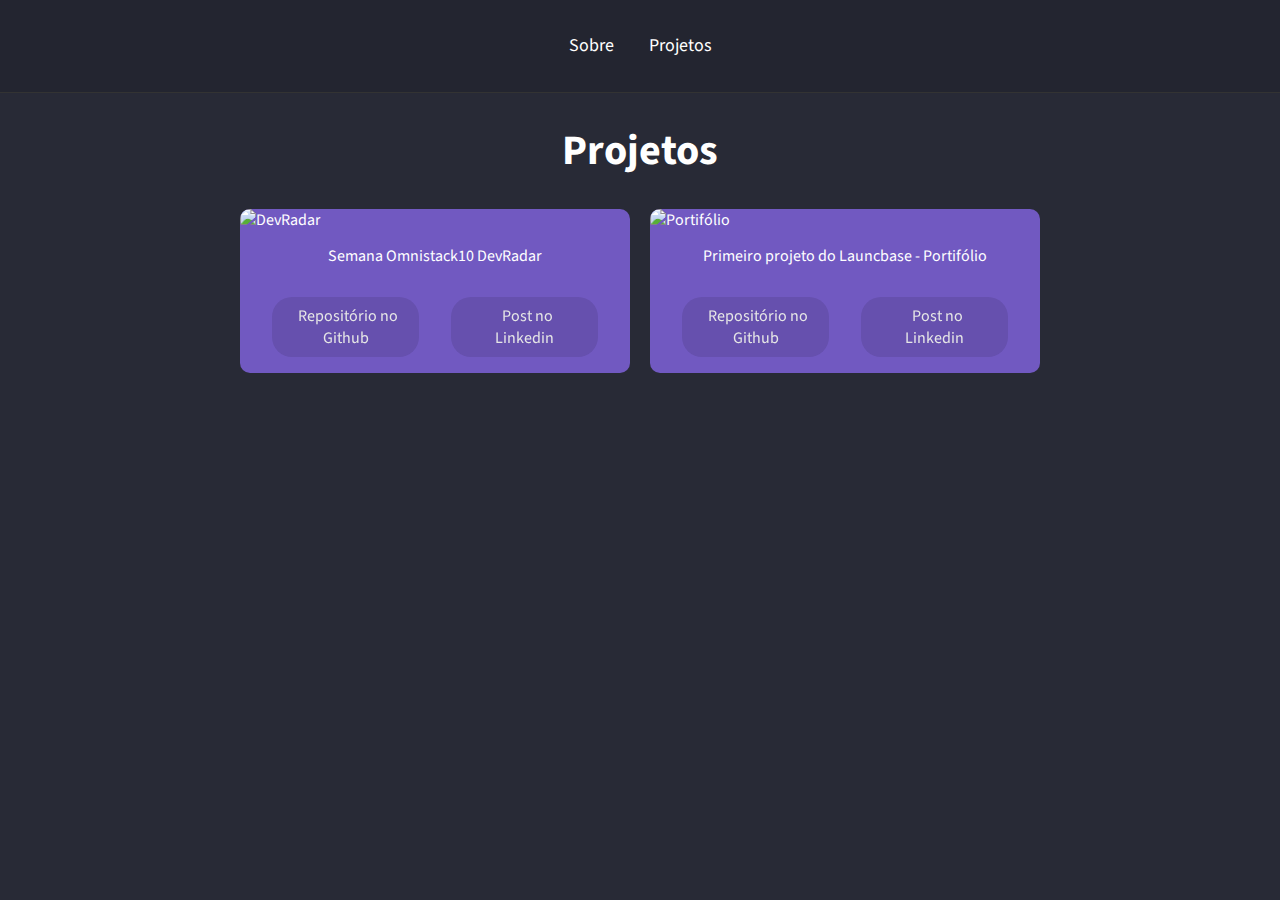
==== classes.html @ 46d26f93 "adição de projetos e estilizacao" ====
<!DOCTYPE html>
<html>
  <head>
    <title>renan</title>
    <link rel="stylesheet" href="styles.css" />
  </head>

  <body>
    <header>
      <div class="links">
        <a href="index.html">Sobre</a>
        <a href="classes.html">Projetos</a>
      </div>
    </header>
    <div id="wrapper">
      <h1>Projetos</h1>
    </div>

    <section class="cards">
      <div class="card">
        <div class="card__image-container">
          <img
          src=https://user-images.githubusercontent.com/58870214/80668122-65177980-8a77-11ea-85fb-5fd87a45d3eb.jpeg
          alt=DevRadar>
        </div>

        <div class="card__content">
          <p>Semana Omnistack10 DevRadar</p>
        </div>

        <div class="card__info">
          <p class="card__button">
            <a
              href="https://github.com/RenanKabbach/Omnistack10-DevRadar"
              target="_blank"
              ><i class="fab fa-github"></i> Repositório no Github</a
            >
          </p>
          <p class="card__button">
            <a
              href="https://www.linkedin.com/posts/renankabbach_nodejs-backend-reactjs-activity-6624719509926346752-iAbr"
              target="_blank"
              ><i class="fab fa-linkedin"></i> Post no Linkedin</a
            >
          </p>
        </div>
      </div>

      <div class="card">
        <div class="card__image-container">
          <img
            src="https://i.postimg.cc/8c6PF4Kv/Imagem-portfolio-2-copia.png"
            alt="Portifólio"
          />
        </div>

        <div class="card__content">
          <p>Primeiro projeto do Launcbase - Portifólio</p>
        </div>

        <div class="card__info">
          <p class="card__button">
            <a href="https://github.com/RenanKabbach/Portifolio" target="_blank"
              ><i class="fab fa-github"></i> Repositório no Github</a
            >
          </p>
          <p class="card__button">
            <a
              href="https://www.linkedin.com/posts/renankabbach_nodejs-backend-reactjs-activity-6624719509926346752-iAbr"
              target="_blank"
              ><i class="fab fa-linkedin"></i> Post no Linkedin</a
            >
          </p>
        </div>
      </div>
    </section>
    <script
      src="https://kit.fontawesome.com/7202ac2c81.js"
      crossorigin="anonymous"
    ></script>
  </body>
</html>
---- styles.css ----
@import "https://fonts.googleapis.com/css2?family=Source+Sans+Pro:wght@400;700&display=swap";

:root {
  --color-green: #50fa7b;
  --color-rocket: #7159c1;
}

* {
  margin: 0;
  padding: 0;
  border: 0;
}

body {
  background: #282a36;
  font-family: "Source Sans Pro", sans-serif;
  color: white;
}

header {
  padding: 32px;
  border-bottom: 1px solid #333;
  background: rgba(0, 0, 0, 0.1);
}

.links {
  text-align: center;
}

.links a {
  color: white;
  font-size: 18px;
  line-height: 28px;
  margin: 0 16px;
  text-decoration: none;
}

.links a:hover {
  color: var(--color-green);
  transition: color 200ms;
}
#wrapper {
  text-align: center;
  padding: 32px;
}

#wrapper img {
  border-radius: 50%;
  border: 5px solid var(--color-green);
  margin-bottom: 32px;
  height: 300px;
}

#wrapper h1 {
  font-size: 42px;
  line-height: 52px;
  font-weight: bold;
}

#wrapper h2 {
  font-size: 24px;
  line-height: 34px;
  font-weight: normal;
  margin-top: 8px;
  opacity: 0.8;
}

#wrapper p {
  max-width: 500px;
  margin: 32px auto;
  font-size: 24px;
  line-height: 34px;
}

#wrapper p a {
  color: var(--color-green);
}

#links-footer a {
  border-bottom: 1px solid var(--color-green);
}

/*=== CARDS ===*/

.cards {
  max-width: 800px;
  margin: 0 auto;
  display: grid;
  grid-template-columns: 1fr 1fr;
  gap: 20px;
}

.card {
  background-color: var(--color-rocket);
  border-radius: 10px;
}

.card__image-container img {
  width: 100%;
  height: 200px;
  border-radius: 10px;
}

.card__content {
  display: flex;
  justify-content: center;
  align-items: center;
  height: 50px;
}

.card__info {
  display: grid;
  grid-template-columns: 1fr 1fr;
  padding: 16px;
}

.card__info a {
  text-decoration: none;
  color: white;
}

.card__info a:hover {
  color: var(--color-green);
  transition: color 200ms;
}

.card__button {
  background-color: var(--color-rocket);
  filter: brightness(90%);
  padding: 8px 16px;
  border-radius: 20px;
  text-align: center;
  margin: 0 16px;
}

.card__info a i {
  margin-right: 5px;
}
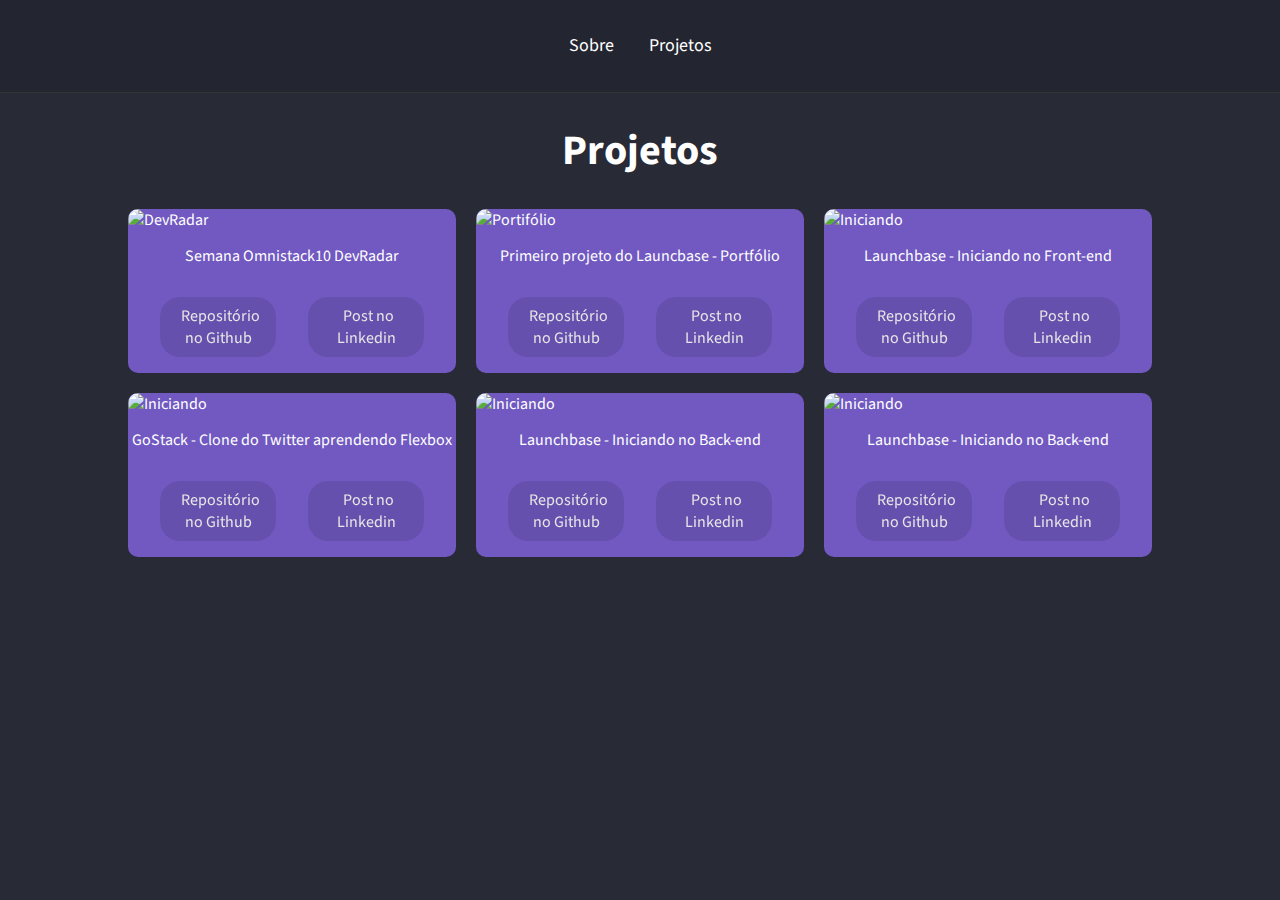
==== commit a84d58c3: "Adição de projeto" ====
--- a/classes.html
+++ b/classes.html
@@ -1,7 +1,7 @@
 <!DOCTYPE html>
 <html>
   <head>
-    <title>renan</title>
+    <title>Renan Kabbach</title>
     <link rel="stylesheet" href="styles.css" />
   </head>
 
@@ -55,7 +55,7 @@
         </div>
 
         <div class="card__content">
-          <p>Primeiro projeto do Launcbase - Portifólio</p>
+          <p>Primeiro projeto do Launcbase - Portfólio</p>
         </div>
 
         <div class="card__info">
@@ -66,7 +66,123 @@
           </p>
           <p class="card__button">
             <a
-              href="https://www.linkedin.com/posts/renankabbach_nodejs-backend-reactjs-activity-6624719509926346752-iAbr"
+              href="https://www.linkedin.com/posts/renankabbach_launchbase-css-html-activity-6678432140998279169-mJ9H"
+              target="_blank"
+              ><i class="fab fa-linkedin"></i> Post no Linkedin</a
+            >
+          </p>
+        </div>
+      </div>
+
+      <div class="card">
+        <div class="card__image-container">
+          <img
+          src=https://user-images.githubusercontent.com/58870214/103243878-01ad5680-493a-11eb-88a7-e1d3bb6500b2.png
+          alt=Iniciando no front-end>
+        </div>
+
+        <div class="card__content">
+          <p>Launchbase - Iniciando no Front-end</p>
+        </div>
+
+        <div class="card__info">
+          <p class="card__button">
+            <a
+              href="https://github.com/RenanKabbach/Launchbase-Iniciando-no-Front-end"
+              target="_blank"
+              ><i class="fab fa-github"></i> Repositório no Github</a
+            >
+          </p>
+          <p class="card__button">
+            <a
+              href="https://www.linkedin.com/feed/update/urn:li:activity:6749444762715115520/"
+              target="_blank"
+              ><i class="fab fa-linkedin"></i> Post no Linkedin</a
+            >
+          </p>
+        </div>
+      </div>
+
+      <div class="card">
+        <div class="card__image-container">
+          <img
+          src=https://user-images.githubusercontent.com/58870214/103484959-82a09e00-4dd1-11eb-83a8-7951d0560840.png
+          alt=Iniciando no front-end>
+        </div>
+
+        <div class="card__content">
+          <p>GoStack - Clone do Twitter aprendendo Flexbox</p>
+        </div>
+
+        <div class="card__info">
+          <p class="card__button">
+            <a
+              href="https://github.com/RenanKabbach/twitter-flexbox"
+              target="_blank"
+              ><i class="fab fa-github"></i> Repositório no Github</a
+            >
+          </p>
+          <p class="card__button">
+            <a
+              href="https://www.linkedin.com/feed/update/urn:li:activity:6751552341905866752/"
+              target="_blank"
+              ><i class="fab fa-linkedin"></i> Post no Linkedin</a
+            >
+          </p>
+        </div>
+      </div>
+
+      <div class="card">
+        <div class="card__image-container">
+          <img
+          src=https://user-images.githubusercontent.com/58870214/103485106-d52e8a00-4dd2-11eb-81f2-2da1740aa04d.png
+          alt=Iniciando no front-end>
+        </div>
+
+        <div class="card__content">
+          <p>Launchbase - Iniciando no Back-end</p>
+        </div>
+
+        <div class="card__info">
+          <p class="card__button">
+            <a
+              href="https://github.com/RenanKabbach/Iniciando-no-backend"
+              target="_blank"
+              ><i class="fab fa-github"></i> Repositório no Github</a
+            >
+          </p>
+          <p class="card__button">
+            <a
+              href="https://www.linkedin.com/feed/update/urn:li:activity:6752020200209604608/"
+              target="_blank"
+              ><i class="fab fa-linkedin"></i> Post no Linkedin</a
+            >
+          </p>
+        </div>
+      </div>
+
+      <div class="card">
+        <div class="card__image-container">
+          <img
+          src=https://user-images.githubusercontent.com/58870214/107448084-b0d77300-6b1f-11eb-8e98-8a6ccf8ecc3c.png
+          alt=Iniciando no front-end>
+        </div>
+
+        <div class="card__content">
+          <p>Launchbase - Iniciando no Back-end</p>
+        </div>
+
+        <div class="card__info">
+          <p class="card__button">
+            <a
+              href="https://github.com/RenanKabbach/Dev.Finances"
+              target="_blank"
+              ><i class="fab fa-github"></i> Repositório no Github</a
+            >
+          </p>
+          <p class="card__button">
+            <a
+              href="https://www.linkedin.com/feed/update/urn:li:activity:6765067116346425344/"
               target="_blank"
               ><i class="fab fa-linkedin"></i> Post no Linkedin</a
             >
--- a/styles.css
+++ b/styles.css
@@ -83,10 +83,10 @@
 /*=== CARDS ===*/
 
 .cards {
-  max-width: 800px;
+  max-width: 80%;
   margin: 0 auto;
   display: grid;
-  grid-template-columns: 1fr 1fr;
+  grid-template-columns: 1fr 1fr 1fr;
   gap: 20px;
 }
 
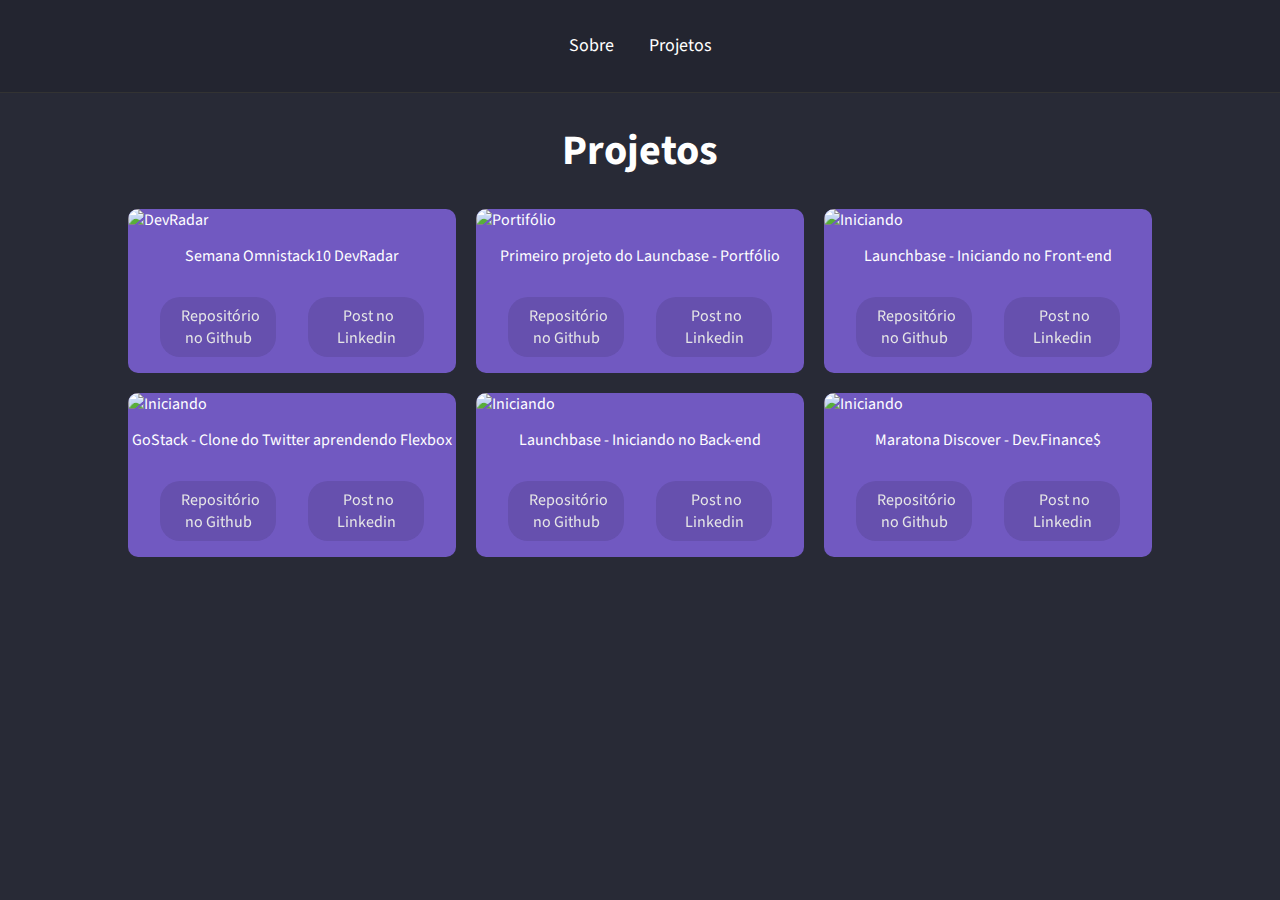
==== commit df2a180c: "Adição de projeto" ====
--- a/classes.html
+++ b/classes.html
@@ -169,7 +169,7 @@
         </div>
 
         <div class="card__content">
-          <p>Launchbase - Iniciando no Back-end</p>
+          <p>Maratona Discover - Dev.Finance$</p>
         </div>
 
         <div class="card__info">
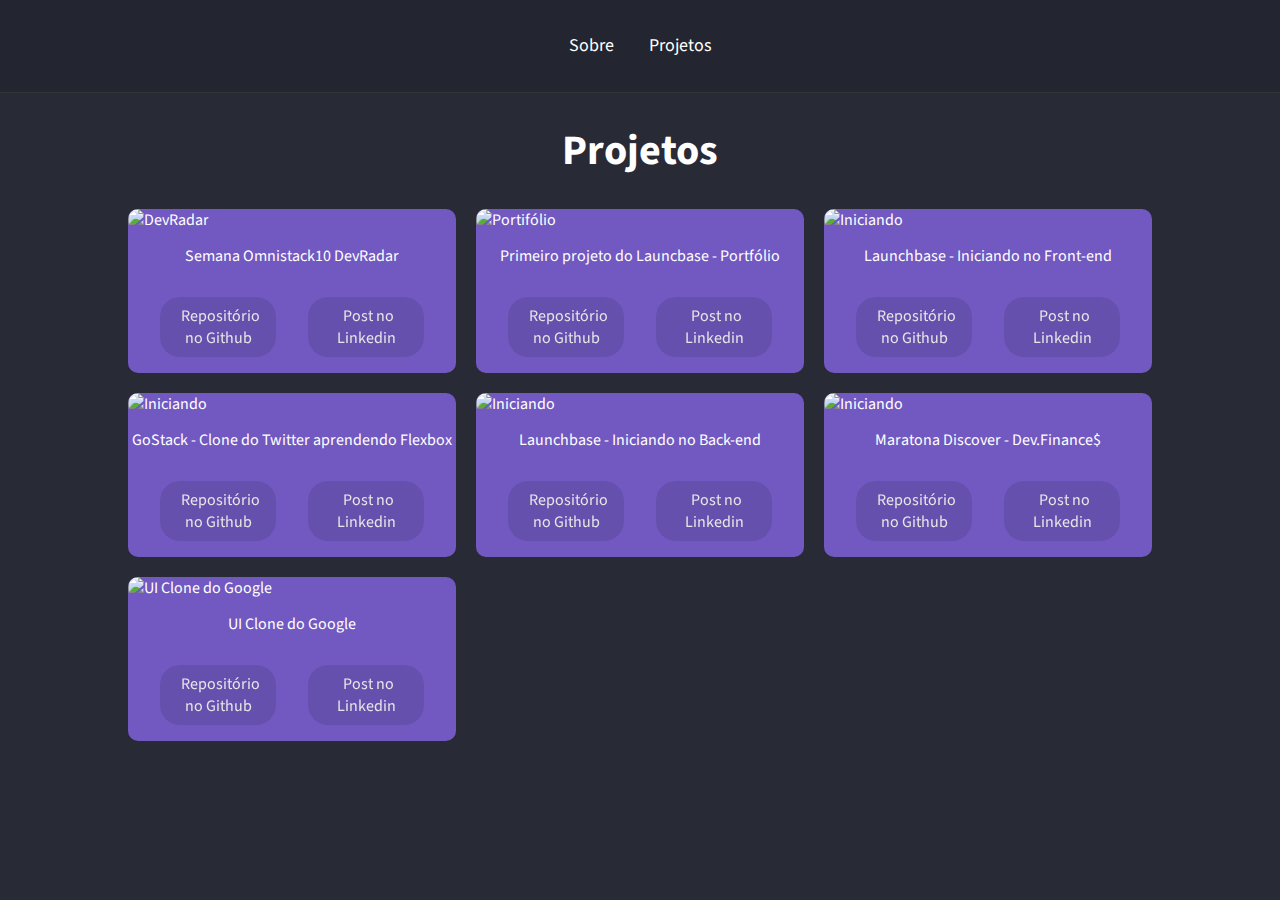
==== commit e8557001: "ajuste no projeto" ====
--- a/classes.html
+++ b/classes.html
@@ -183,6 +183,36 @@
           <p class="card__button">
             <a
               href="https://www.linkedin.com/feed/update/urn:li:activity:6765067116346425344/"
+              target="_blank"
+              ><i class="fab fa-linkedin"></i> Post no Linkedin</a
+            >
+          </p>
+        </div>
+      </div>
+
+      <div class="card">
+        <div class="card__image-container">
+          <img
+            src="https://user-images.githubusercontent.com/58870214/109730399-3044e900-7b98-11eb-98d0-bf9161ff0113.png"
+            alt="UI Clone do Google"
+          />
+        </div>
+
+        <div class="card__content">
+          <p>UI Clone do Google</p>
+        </div>
+
+        <div class="card__info">
+          <p class="card__button">
+            <a
+              href="https://github.com/RenanKabbach/Google-UI-Clone"
+              target="_blank"
+              ><i class="fab fa-github"></i> Repositório no Github</a
+            >
+          </p>
+          <p class="card__button">
+            <a
+              href="https://www.linkedin.com/feed/update/urn:li:activity:6765800074397171712/"
               target="_blank"
               ><i class="fab fa-linkedin"></i> Post no Linkedin</a
             >
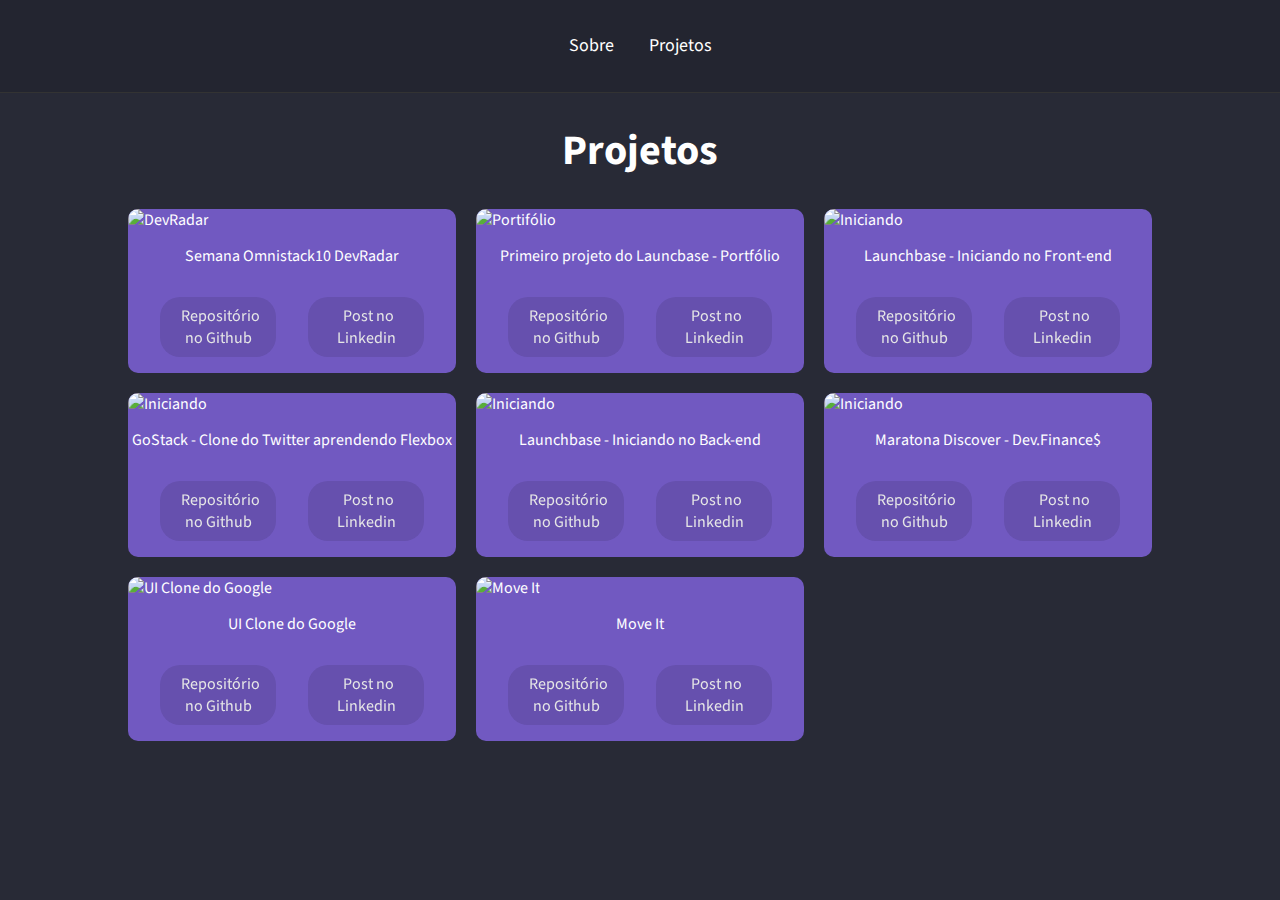
==== commit d9f295ea: "adição de projeto" ====
--- a/classes.html
+++ b/classes.html
@@ -213,6 +213,34 @@
           <p class="card__button">
             <a
               href="https://www.linkedin.com/feed/update/urn:li:activity:6765800074397171712/"
+              target="_blank"
+              ><i class="fab fa-linkedin"></i> Post no Linkedin</a
+            >
+          </p>
+        </div>
+      </div>
+
+      <div class="card">
+        <div class="card__image-container">
+          <img
+            src="https://user-images.githubusercontent.com/58870214/109730856-f1fbf980-7b98-11eb-9661-e6040721e69e.png"
+            alt="Move It"
+          />
+        </div>
+
+        <div class="card__content">
+          <p>Move It</p>
+        </div>
+
+        <div class="card__info">
+          <p class="card__button">
+            <a href="https://github.com/RenanKabbach/Moveit" target="_blank"
+              ><i class="fab fa-github"></i> Repositório no Github</a
+            >
+          </p>
+          <p class="card__button">
+            <a
+              href="https://www.linkedin.com/feed/update/urn:li:activity:6772658623941271552/"
               target="_blank"
               ><i class="fab fa-linkedin"></i> Post no Linkedin</a
             >
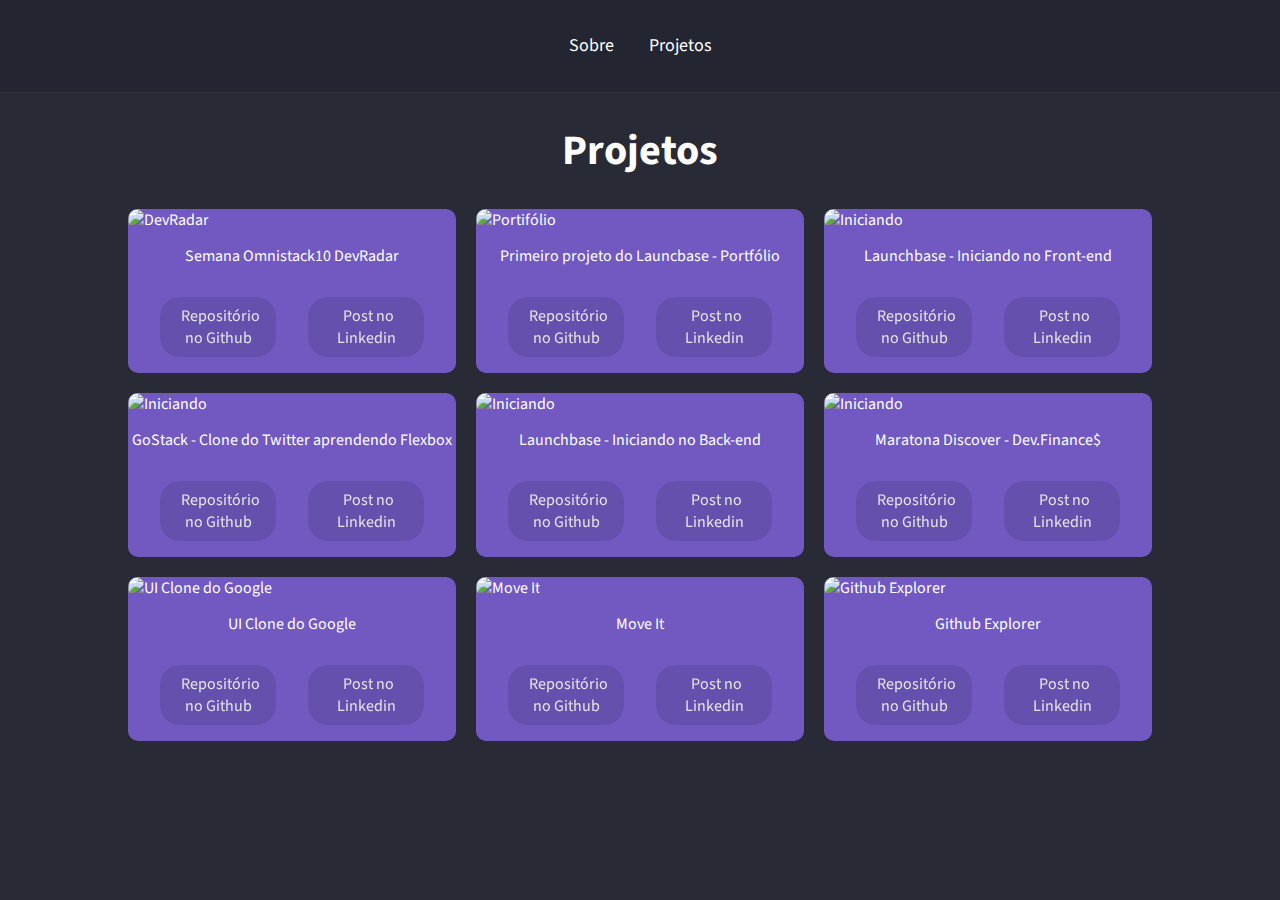
==== commit 140c9c9b: "correção" ====
--- a/classes.html
+++ b/classes.html
@@ -9,7 +9,7 @@
     <header>
       <div class="links">
         <a href="index.html">Sobre</a>
-        <a href="classes.html">Projetos</a>
+        <a href="projects.html">Projetos</a>
       </div>
     </header>
     <div id="wrapper">
@@ -241,6 +241,36 @@
           <p class="card__button">
             <a
               href="https://www.linkedin.com/feed/update/urn:li:activity:6772658623941271552/"
+              target="_blank"
+              ><i class="fab fa-linkedin"></i> Post no Linkedin</a
+            >
+          </p>
+        </div>
+      </div>
+
+      <div class="card">
+        <div class="card__image-container">
+          <img
+            src="https://user-images.githubusercontent.com/58870214/118027707-9e482200-b338-11eb-8dc8-58656d42d943.png"
+            alt="Github Explorer"
+          />
+        </div>
+
+        <div class="card__content">
+          <p>Github Explorer</p>
+        </div>
+
+        <div class="card__info">
+          <p class="card__button">
+            <a
+              href="https://github.com/RenanKabbach/Github-Explorer"
+              target="_blank"
+              ><i class="fab fa-github"></i> Repositório no Github</a
+            >
+          </p>
+          <p class="card__button">
+            <a
+              href="https://www.linkedin.com/posts/renankabbach_em-uma-das-aulas-dos-ignite-bootcamp-da-activity-6798318241346326528-04HY/"
               target="_blank"
               ><i class="fab fa-linkedin"></i> Post no Linkedin</a
             >
